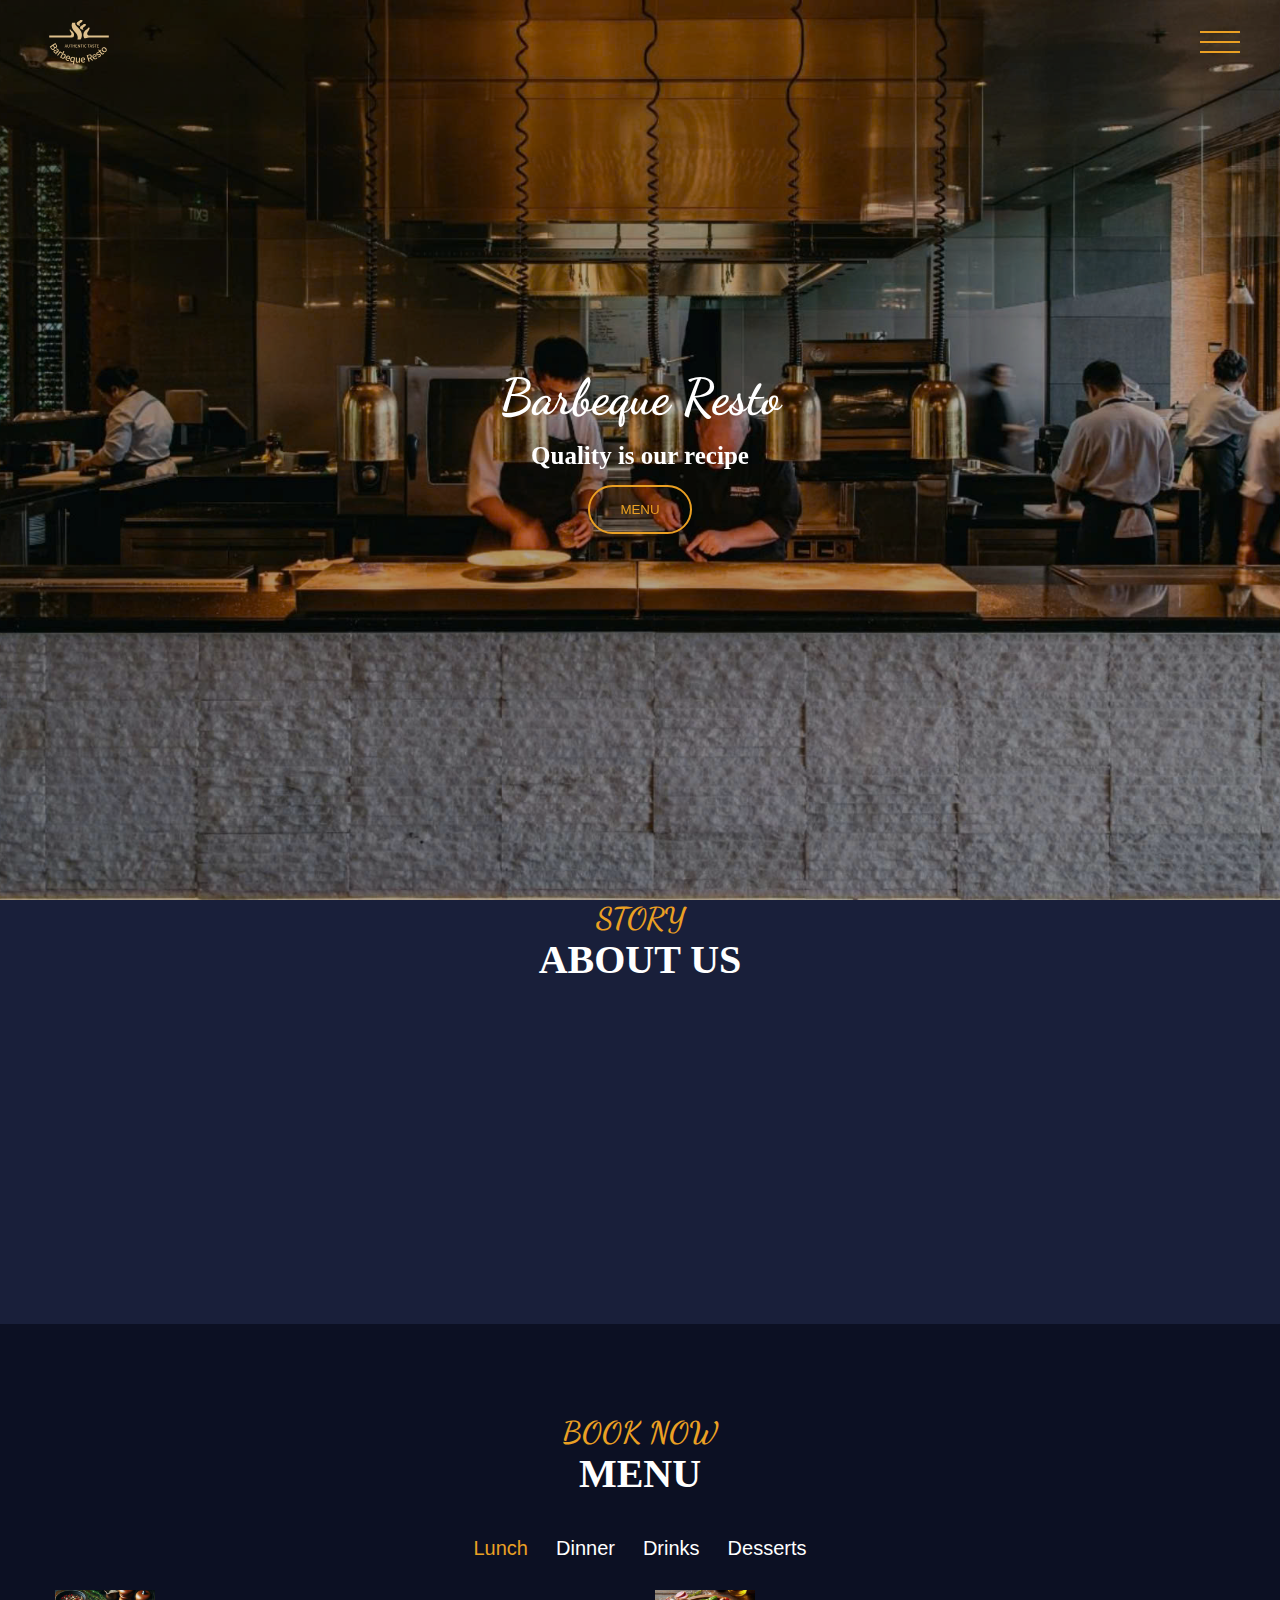
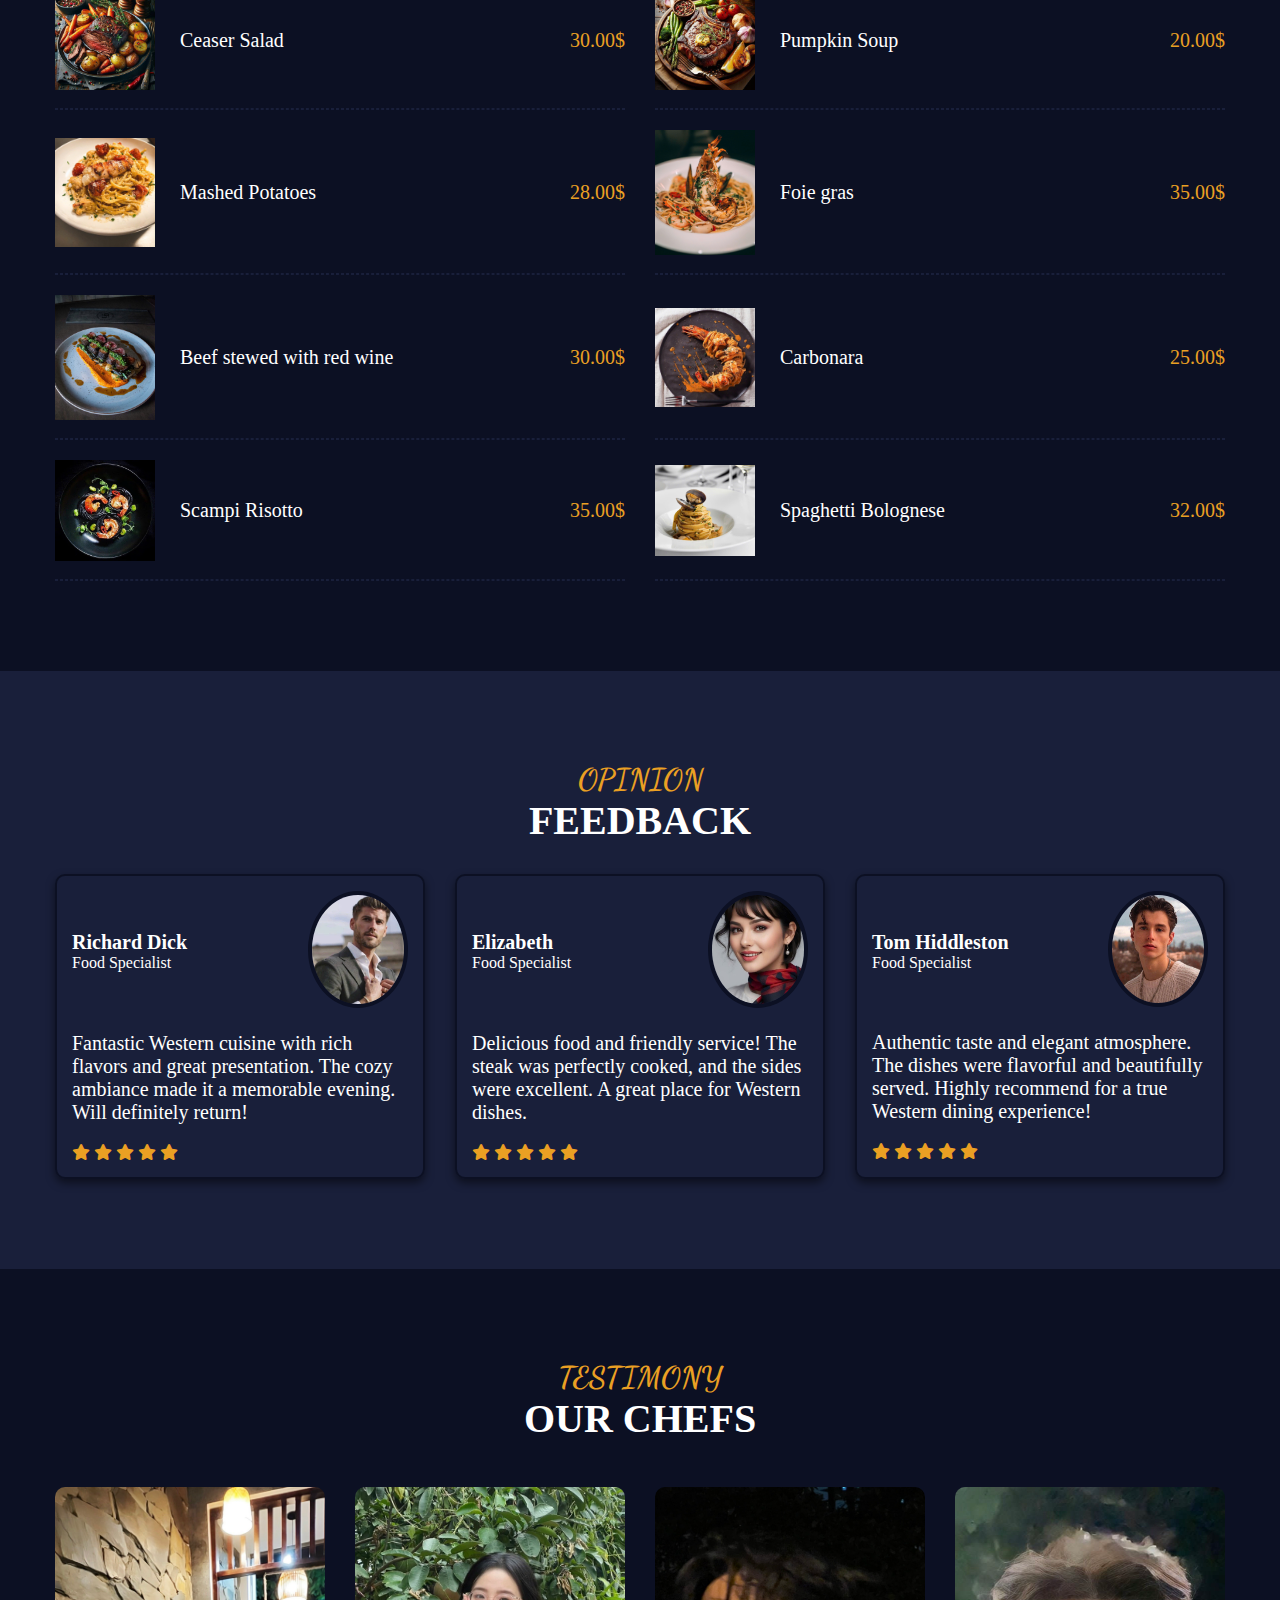
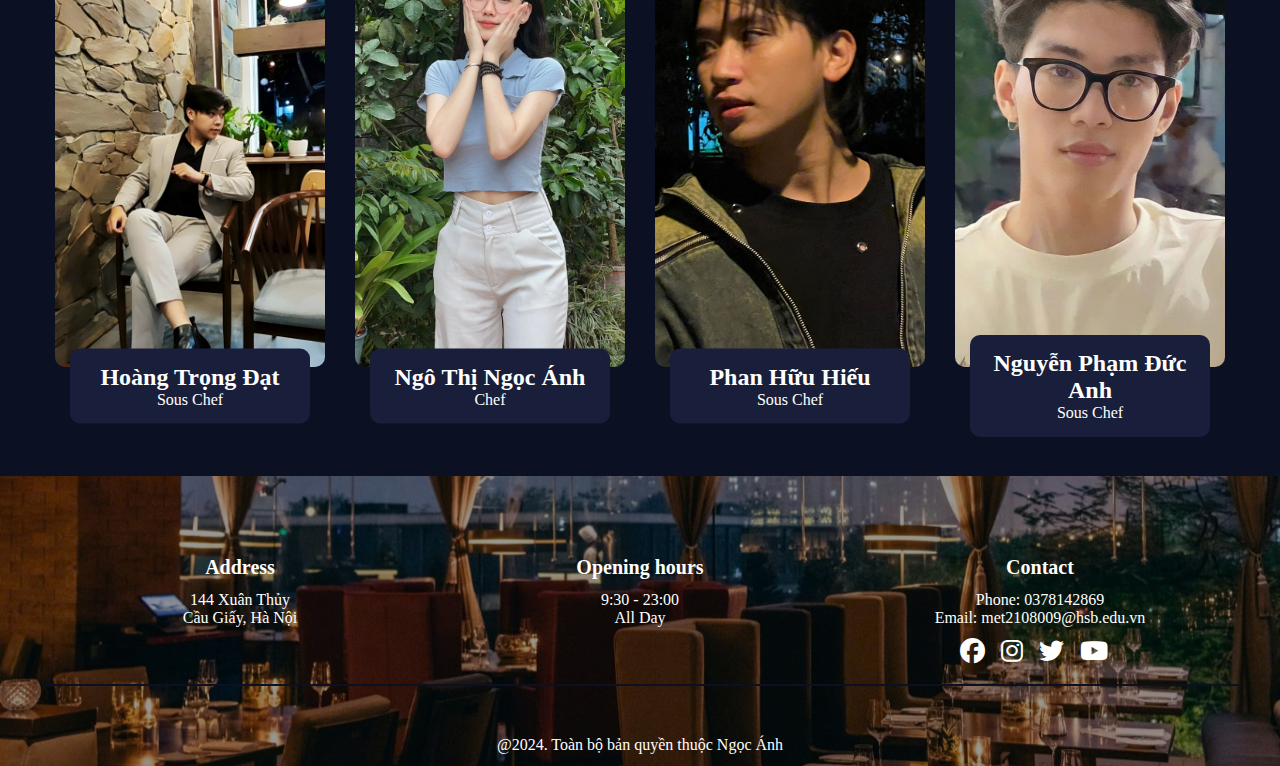
==== index.html @ 50330eaa "final" ====
<!DOCTYPE html>
<html lang="en">
<head>
    <meta charset="UTF-8">
    <meta http-equiv="X-UA-Compatible" content="IE=edge">
    <meta name="viewport" content="width=device-width, initial-scale=1.0">
    <link rel="stylesheet" href="style.css">
    <link rel="stylesheet" href="res.css">
    <link href="https://unpkg.com/aos@2.3.1/dist/aos.css" rel="stylesheet">
    <link rel="stylesheet" href="fontawesome-free-6.6.0-web/css/all.min.css">
    <title>Website-Restaurant</title>
</head>
<body>
    <section class="top">
        <div class="container">
            <div class="row justify-content">
                <div class="logo"><img src="images/logo1.svg" alt=""></div>
                <div class="menu-bar">
                    <span></span>
                </div>
                <div class="menu-items">
                    <ul>
                        <li class="menu-item"><a href="">Home</a></li>
                        <li class="menu-item"><a href="">About us</a></li>
                        <li class="menu-item"><a href="">Menu</a></li>
                        <li class="menu-item"><a href="">Feedback</a></li>
                        <li class="menu-item"><a href="">Workforce</a></li>
                        <li class="menu-item"><a href="">Contact</a></li>
                    </ul>
                </div>
            </div>
        </div>
    </section>
    <section class="big-image">
        <div class="big-image-content" data-aos="fade-up" data-aos-duration="1500" >
            <h2>Barbeque Resto</h2>
            <p>Quality is our recipe</p>
            <button class="big-image-content-btn btn">MENU</button>
        </div>
    </section>
    <section class="about .section-pading">
        <div class="container">
            <div class="row">
                <div class="section-title" >
                    <h2 data-title="Story">About us</h2>
                </div>
            </div>
            <div class="row">
                    <div class="about-item" data-aos="fade-up-right" data-aos-duration="1500">
                        <h2>Welcome to Barbeque Resto</h2>
                        <p>At Barbeque Resto, we believe that every meal should be an experience. Inspired by the rich culinary traditions of the West, our journey began with a passion for bringing authentic flavors to life. From the bustling streets of Paris to the charming cafes of Rome, our chefs have traveled far and wide to capture the essence of Western cuisine. Each dish we create tells a story—a story of tradition, innovation, and the love of good food shared among friends and family.</p>
                        <button class="btn">
                            VIEW MENU
                        </button>
                    </div>
                    <div class="about-item" data-aos="fade-up-left" data-aos-duration="1500">
                        <div class="about-item-img">
                            <span>10+ years experience</span>
                            <img src="images/about.jpg" alt="">
                        </div>
                    </div>
            </div>
        </div>
    </section>
    <section class="menu section-pading">
        <div class="container">
            <div class="row">
                <div class="section-title">
                    <h2 data-title="Book now">Menu</h2>
                </div>
            </div>
            <div class="row">
                <div class="menu-title">
                    <button class="menu-button active" data-title="#trua">Lunch</button>
                    <button class="menu-button" data-title="#chieu">Dinner</button>
                    <button class="menu-button" data-title="#do-uong">Drinks</button>
                    <button class="menu-button" data-title="#diem-tam">Desserts</button>
                </div>
            </div>
            <div class="row justify-content">
                <div class="menu-item-content active" id="trua">
                    <div class="food-items">
                        <div class="food-item">
                            <img src="images/menu1.jpg" alt="">
                            <p>Ceaser Salad</p>
    
                        </div>
                        <div class="food-price">
                            <p>30.00$</p>
                        </div>
                    </div>
                    <div class="food-items">
                        <div class="food-item">
                            <img src="images/menu2.jpg" alt="">
                            <p>Pumpkin Soup</p>
    
                        </div>
                        <div class="food-price">
                            <p>20.00$</p>
                        </div>
                    </div>
                    <div class="food-items">
                        <div class="food-item">
                            <img src="images/menu3.jpg" alt="">
                            <p>Mashed Potatoes</p>
    
                        </div>
                        <div class="food-price">
                            <p>28.00$</p>
                        </div>
                    </div>
                    <div class="food-items">
                        <div class="food-item">
                            <img src="images/menu4.jpg" alt="">
                            <p>Foie gras</p>
    
                        </div>
                        <div class="food-price">
                            <p>35.00$</p>
                        </div>
                    </div>
                    <div class="food-items">
                        <div class="food-item">
                            <img src="images/menu5.jpg" alt="">
                            <p>Beef stewed with red wine</p>
    
                        </div>
                        <div class="food-price">
                            <p>30.00$</p>
                        </div>
                    </div>
                    <div class="food-items">
                        <div class="food-item">
                            <img src="images/menu6.jpg" alt="">
                            <p>Carbonara</p>
    
                        </div>
                        <div class="food-price">
                            <p>25.00$</p>
                        </div>
                    </div>
                    <div class="food-items">
                        <div class="food-item">
                            <img src="images/menu7.jpg" alt="">
                            <p>Scampi Risotto</p>
    
                        </div>
                        <div class="food-price">
                            <p>35.00$</p>
                        </div>
                    </div>
                    <div class="food-items">
                        <div class="food-item">
                            <img src="images/menu8.jpg" alt="">
                            <p>Spaghetti Bolognese</p>
    
                        </div>
                        <div class="food-price">
                            <p>32.00$</p>
                        </div>
                    </div>
                </div>
                <div class="menu-item-content" id ="chieu">
                    <div class="food-items">
                        <div class="food-item">
                            <img src="images/m1.jpg" alt="">
                            <p>Greak salad</p>
    
                        </div>
                        <div class="food-price">
                            <p>30.00$</p>
                        </div>
                    </div>
                    <div class="food-items">
                        <div class="food-item">
                            <img src="images/m2.jpg" alt="">
                            <p>Cheese soup</p>
    
                        </div>
                        <div class="food-price">
                            <p>20.00$</p>
                        </div>
                    </div>
                    <div class="food-items">
                        <div class="food-item">
                            <img src="images/m3.jpg" alt="">
                            <p>Chicken Caesar</p>
    
                        </div>
                        <div class="food-price">
                            <p>28.00$</p>
                        </div>
                    </div>
                    <div class="food-items">
                        <div class="food-item">
                            <img src="images/m4.jpg" alt="">
                            <p>Mediterranean salad with salmon</p>
    
                        </div>
                        <div class="food-price">
                            <p>35.00$</p>
                        </div>
                    </div>
                    <div class="food-items">
                        <div class="food-item">
                            <img src="images/m5.jpg" alt="">
                            <p>Beef stewed with red wine</p>
    
                        </div>
                        <div class="food-price">
                            <p>30.00$</p>
                        </div>
                    </div>
                    <div class="food-items">
                        <div class="food-item">
                            <img src="images/m6.jpg" alt="">
                            <p>Carbonara Soup</p>
    
                        </div>
                        <div class="food-price">
                            <p>25.00$</p>
                        </div>
                    </div>
                    <div class="food-items">
                        <div class="food-item">
                            <img src="images/m7.jpg" alt="">
                            <p>Scampi Risotto</p>
    
                        </div>
                        <div class="food-price">
                            <p>35.00$</p>
                        </div>
                    </div>
                    <div class="food-items">
                        <div class="food-item">
                            <img src="images/m8.jpg" alt="">
                            <p>Spaghetti Bolognese</p>
    
                        </div>
                        <div class="food-price">
                            <p>32.00$</p>
                        </div>
                    </div>
                </div>
                <div class="menu-item-content" id="do-uong">
                     <div class="food-items">
                    <div class="food-item">
                        <img src="images/n1.jpg" alt="">
                        <p>Jasmine Tea</p>

                    </div>
                    <div class="food-price">
                        <p>15.00$</p>
                    </div>
                </div>
                <div class="food-items">
                    <div class="food-item">
                        <img src="images/n2.jpg" alt="">
                        <p>Lotus Tea</p>

                    </div>
                    <div class="food-price">
                        <p>15.00$</p>
                    </div>
                </div>
                <div class="food-items">
                    <div class="food-item">
                        <img src="images/n3.jpg" alt="">
                        <p>Ginger Tea</p>

                    </div>
                    <div class="food-price">
                        <p>15.00$</p>
                    </div>
                </div>
                <div class="food-items">
                    <div class="food-item">
                        <img src="images/n4.jpg" alt="">
                        <p>Gold Tea</p>

                    </div>
                    <div class="food-price">
                        <p>15.00$</p>
                    </div>
                </div>
                <div class="food-items">
                    <div class="food-item">
                        <img src="images/n5.jpg" alt="">
                        <p>Apple tea</p>

                    </div>
                    <div class="food-price">
                        <p>15.00$</p>
                    </div>
                </div>
                <div class="food-items">
                    <div class="food-item">
                        <img src="images/n6.jpg" alt="">
                        <p>Wisky</p>

                    </div>
                    <div class="food-price">
                        <p>55.00$</p>
                    </div>
                </div>
                <div class="food-items">
                    <div class="food-item">
                        <img src="images/n7.jpg" alt="">
                        <p>Vermouth</p>

                    </div>
                    <div class="food-price">
                        <p>60.00$</p>
                    </div>
                </div>
                <div class="food-items">
                    <div class="food-item">
                        <img src="images/n8.jpg" alt="">
                        <p>Calvados</p>

                    </div>
                    <div class="food-price">
                        <p>72.00$</p>
                    </div>
                </div>
                </div>
                <div class="menu-item-content" id="diem-tam">
                    <div class="food-items">
                        <div class="food-item">
                            <img src="images/u1.jpg" alt="">
                            <p>Apple Pie</p>
    
                        </div>
                        <div class="food-price">
                            <p>20.00$</p>
                        </div>
                    </div>
                    <div class="food-items">
                        <div class="food-item">
                            <img src="images/u2.jpg" alt="">
                            <p>Cannoli</p>
    
                        </div>
                        <div class="food-price">
                            <p>22.00$</p>
                        </div>
                    </div>
                    <div class="food-items">
                        <div class="food-item">
                            <img src="images/u3.jpg" alt="">
                            <p>Chocolate Caramel</p>
    
                        </div>
                        <div class="food-price">
                            <p>28.00$</p>
                        </div>
                    </div>
                    <div class="food-items">
                        <div class="food-item">
                            <img src="images/u4.jpg" alt="">
                            <p>Nuteela</p>
    
                        </div>
                        <div class="food-price">
                            <p>21.00$</p>
                        </div>
                    </div>
                    <div class="food-items">
                        <div class="food-item">
                            <img src="images/u5.jpg" alt="">
                            <p>Coconut Cake</p>
    
                        </div>
                        <div class="food-price">
                            <p>12.00$</p>
                        </div>
                    </div>
                    <div class="food-items">
                        <div class="food-item">
                            <img src="images/u6.jpg" alt="">
                            <p>French Pries</p>
    
                        </div>
                        <div class="food-price">
                            <p>15.00$</p>
                        </div>
                    </div>
                    <div class="food-items">
                        <div class="food-item">
                            <img src="images/u7.jpg" alt="">
                            <p>Scampi Risotto</p>
    
                        </div>
                        <div class="food-price">
                            <p>15.00$</p>
                        </div>
                    </div>
                    <div class="food-items">
                        <div class="food-item">
                            <img src="images/u8.jpg" alt="">
                            <p>Red Velver</p>
    
                        </div>
                        <div class="food-price">
                            <p>32.00$</p>
                        </div>
                    </div>
                </div>
            </div>
        </div>
    </section>
    <section class="phan-hoi section-pading">
        <div class="container">
            <div class="row">
                <div class="section-title">
                    <h2 data-title="Opinion">Feedback</h2>
                </div>
            </div>
            <div class="row">
                <div class="phan-hoi-items">
                    <div class="phan-hoi-item">
                        <div class="phan-hoi-item-content">
                            <div class="phan-hoi-item-img-content-text">
                                <h2>Richard Dick</h2>
                                <span>Food Specialist</span>
                            </div>
                            <div class="phan-hoi-item-img-content-img">
                                <img src="images/h1.jpg" alt="">
                            </div>
                        </div>
                        <p>Fantastic Western cuisine with rich flavors and great presentation. The cozy ambiance made it a memorable evening. Will definitely return!</p>
                        <div class="phan-hoi-item-star">
                            <i class="fa-solid fa-star"></i>
                            <i class="fa-solid fa-star"></i>
                            <i class="fa-solid fa-star"></i>
                            <i class="fa-solid fa-star"></i>
                            <i class="fa-solid fa-star"></i>
                        </div>
                    </div>
                    <div class="phan-hoi-item">
                        <div class="phan-hoi-item-content">
                            <div class="phan-hoi-item-img-content-text">
                                <h2>Elizabeth</h2>
                                <span>Food Specialist</span>
                            </div>
                            <div class="phan-hoi-item-img-content-img">
                                <img src="images/h2.jpg" alt="">
                            </div>
                        </div>
                        <p>Delicious food and friendly service! The steak was perfectly cooked, and the sides were excellent. A great place for Western dishes.</p>
                        <div class="phan-hoi-item-star">
                            <i class="fa-solid fa-star"></i>
                            <i class="fa-solid fa-star"></i>
                            <i class="fa-solid fa-star"></i>
                            <i class="fa-solid fa-star"></i>
                            <i class="fa-solid fa-star"></i>
                        </div>
                    </div>
                    <div class="phan-hoi-item">
                        <div class="phan-hoi-item-content">
                            <div class="phan-hoi-item-img-content-text">
                                <h2>Tom Hiddleston</h2>
                                <span>Food Specialist</span>
                            </div>
                            <div class="phan-hoi-item-img-content-img">
                                <img src="images/h3.jpg" alt="">
                            </div>
                        </div>
                        <p>Authentic taste and elegant atmosphere. The dishes were flavorful and beautifully served. Highly recommend for a true Western dining experience!</p>
                        <div class="phan-hoi-item-star">
                            <i class="fa-solid fa-star"></i>
                            <i class="fa-solid fa-star"></i>
                            <i class="fa-solid fa-star"></i>
                            <i class="fa-solid fa-star"></i>
                            <i class="fa-solid fa-star"></i>
                        </div>
                    </div>
                </div>
            </div>
        </div>
    </section>
    <section class="team section-pading">
        <div class="container">
            <div class="row">
                <div class="section-title">
                    <h2 data-title="Testimony">Our chefs</h2>
                </div>
            </div>
            <div class="row">
                <div class="team-items">
                    <img src="images/member4.jpg" alt="">
                    <div class="team-items-text">
                        <h2>Hoàng Trọng Đạt</h2>
                        <span> Sous Chef</span>
                    </div>
                </div>
                <div class="team-items">
                    <img src="images/member1.jpg" alt="">
                    <div class="team-items-text">
                        <h2>Ngô Thị Ngọc Ánh</h2>
                        <span>Chef</span>
                    </div>
                </div>
                <div class="team-items">
                    <img src="images/member2.jpg" alt="">
                    <div class="team-items-text">
                        <h2>Phan Hữu Hiếu</h2>
                        <span> Sous Chef</span>
                    </div>
                </div>
                <div class="team-items">
                    <img src="images/member3.jpg" alt="">
                    <div class="team-items-text">
                        <h2>Nguyễn Phạm Đức Anh</h2>
                        <span>Sous Chef</span>
                    </div>
                </div>
            </div>
        </div>
    </section>
    <section class="footer">
        <div class="footer-bg">

        </div>
        <div class="container">
            <div class="row justify-content">
                <div class="footer-item">
                    <h2>Address</h2>
                    <p>144 Xuân Thủy <br>Cầu Giấy, Hà Nội </p>
                </div>
                <div class="footer-item">
                    <h2>Opening hours</h2>
                    <p>9:30 - 23:00 <br>All Day </p>
                </div>
                <div class="footer-item">
                    <h2>Contact</h2>
                    <p>Phone: 0378142869 <br>Email: met2108009@hsb.edu.vn </p>
                    <div class="footer-social">
                        <i class="fa-brands fa-facebook"></i>
                        <i class="fa-brands fa-instagram"></i>
                        <i class="fa-brands fa-twitter"></i>
                        <i class="fa-brands fa-youtube"></i>
                    </div>
                </div>
            </div>
            
        </div>
        <div class="container">
            <div class="footer-copyright">
                @2024. Toàn bộ bản quyền thuộc Ngọc Ánh
            </div>
        </div>
    </section>
    <script src="script.js"></script>
    <script src="https://unpkg.com/aos@2.3.1/dist/aos.js"></script>
    <script>
        AOS.init();
    </script>    
    </body>
</html>
---- style.css ----
@import url('https://fonts.googleapis.com/css2?family=Roboto:wght@300;400&display=swap');
@import url('https://fonts.googleapis.com/css2?family=Dancing+Script:wght@400..700&display=swap');
:root {
    --main-color: #191F3A;
    --sub-color: #EAA023;
    --text-color: #ffffff;
    --bg--color: #0C1023;

}
*{
    margin: 0;
    padding: 0;
    outline: none;
    box-sizing: border-box;
}
.btn {
    background-color: transparent;
    padding: 15px 30px;
    border: 2px solid var(--sub-color);
    border-radius: 50px;
    color: var(--sub-color);
    cursor: pointer;
    transition: all 0.3s ease ;

}
.btn:hover{
    background-color: #ffffff;
}
ul {
    list-style: none;
}
a {
    text-decoration: none;
}
.section-pading {
    padding: 90px 0;
}
.justify-content{
    justify-content: space-between;
}
.container {
    margin: auto;
    max-width: 1200px;
}
.row{
    display: flex;
    flex-wrap: wrap;
}
.top {
    background-color: transparent ;
    position: fixed ;
    width: 100vw;
    z-index: 99;
    
}
.top::before {
    content: "";
    display: block;
    position: absolute;
    width: 100%;
    height: 100%;
    background-color: var(--main-color);
    z-index: -1;
    transform: translateY(-100%);
    transition: all 0.3s ease ;
}
.top.active::before {
    transform: translateY(0);
     
}
.top .logo img{
    width: 80px;
}
.top .menu-bar {
    display: flex;
    justify-content: center;
    align-items: center;
    cursor: pointer;
    transition: all 0.3s ease;
}
.top .menu-bar.active{
    position: fixed;
    top: 30px;
    right: 0;
    transform: translateX(-200px);
    z-index: 1 ;

}
.top .menu-bar span{
    display: block;
    height: 2px;
    width: 40px;
    background-color: var(--sub-color) ;
    position: relative;
}
.top .menu-bar.active span{
    background-color: transparent;
}
.top .menu-bar.active span::before{
    transform: rotate(-135deg);
}
.top .menu-bar.active span::after{
    transform: rotate(135deg);
}
.top .menu-bar span::before{
    height: 100%;
    width: 100%;
    content: "";
    display: block;
    position: absolute;
    transform: translateY(-10px);
    background-color: var(--sub-color) ;
    transition: all 0.3s ease;
}
.top .menu-bar span::after{
    height: 100%;
    width: 100%;
    content: "";
    display: block;
    position: absolute;
    transform: translateY(10px);
    background-color: var(--sub-color) ;
    transition: all 0.3s ease;
}
.menu-items{
    position: fixed;
    width: 250px;
    height: 100vh;
    background-color: var(--main-color);
    right: 0;
    top: 0;
    padding: 100px 50px;
    transform: translateX(100%);
    transition: all 0.3s ease;
}
.menu-items.active {
    transform: translateX(0);
}
.menu-items a{
    color: var(--text-color) ;
    line-height: 40px;
    font-size: 25px;
    font-family: "Roboto", sans-serif;

}
/* big image */
.big-image{
    display: flex;
    justify-content: center;
    align-items: center;
    width: 100vw;
    height: 100vh;
    position: relative;
    overflow: hidden;
}
.big-image::before{
    content: "";
    display: block;
    position: absolute;
    width: 100%;
    height: 100%;
    background-image: url("images/bg.jpg");
    background-position: center;
    background-repeat: no-repeat;
    background-attachment: fixed;
    background-size: cover;
    z-index: -2;
    animation: Inout 5s infinite;
}
@keyframes Inout{
    0%,100%{
        transform: scale(1);
    }
    50%{
        transform: scale(1.1) ;
    }

}
.big-image::after{
    content: "";
    display: block;
    position: absolute;
    width: 100%;
    height: 100%;
    background-color: black;
    opacity: 0.3;
    z-index: -2;
}
.big-image .big-image-content {
    text-align: center;
    max-width: 500px;
}
.big-image .big-image-content h2{
    font-size: 50px;
    color: var(--text-color);
    font-family: "Dancing Script";
}
.big-image .big-image-content p{
    font-size: 25px;
    color: var(--text-color);
    font-weight: bold;
    margin: 15px 0;
}
/* about */
.about {
    background-color: var(--main-color);
}
.section-title{
    width: 100%;
    text-align: center;
    margin-bottom: 30px;
}
.section-title h2{
    font-size: 40px;
    color: var(--text-color);
    text-transform: uppercase;
}
.section-title h2::before {
    content: attr(data-title);
    display: block;
    color: var(--sub-color);
    font-size: 30px;
    font-family: "Dancing Script";
}
.about .about-item h2 {
    color: var(--text-color);
    font-size: 35px;
}
.about .about-item p {
    font-size: 18px;
    margin: 15px 0 30px;
    color: var(--text-color);
}
.about .about-item img{
    width: 100%;
    border-radius: 10px ;
}
.about-item {
    width: calc(100%/2);
    padding: 15px;
}
.about-item-img{
    position: relative;
}
.about-item-img span {
    position: absolute;
    top: 50%;
    left: 50%;
    color: var(--main-color);
    font-family: "Dancing Script";
    font-weight: 900;
    font-size: 30px;
    transform: translate(-50%,-50%);
}
.about-item-img::before {
    content: "";
    display: block;
    width: 100px;
    height: 100px;
    border: 3px solid var(--sub-color);
    position: absolute;
    top: calc(50% - 50px);
    left: calc(50% - 50px) ;
    /*top: 50%;
    left: 50%;
    transform: translate(-50%,-50%); */
    animation: xoayVong 5s infinite;

}
@keyframes xoayVong {
    0%{transform: rotate(0deg);}
    100%{transform: rotate(360deg);}
}
/*menu */
.menu {
    background-color: var(--bg--color);
}
.menu-title {
    width: 100%;
    text-align: center;
}
.menu-title .menu-button{
    background-color: transparent;
    margin: 10px 12px;
    border: none;
    font-size: 20px;
    color: var(--text-color);
    cursor: pointer;

}
.menu-title .menu-button.active {
    color: var(--sub-color);
}
.menu-title .menu-button:hover {
    color: var(--sub-color);
}
.food-items {
    width: 50%;
    display: flex;
    justify-content: space-between;
    align-items: center ;
    padding: 20px 15px;
    position: relative;
}
.food-items::before {
    content: "";
    display: block;
    position: absolute;
    left: 15px;
    right: 15px ;
    bottom: 0 ;
    border: 1px dashed var(--main-color);
    
}
.food-items:hover .food-item p {
    color: var(--sub-color);

}
.food-items:hover .food-price p {
    color: var(--text-color);
}
.food-item {
    display: flex;
    align-items: center;

}
.food-item img {
    width: 100px;
    margin-right: 25px ;

}
.food-item p {
    color: var(--text-color);
    transition: all 0.3s ease-in;
    font-size: 20px;
}
.food-price p {
    color: var(--sub-color);
    transition: all 0.3s ease-in;
    font-size: 20px;
}
.menu-item-content {
    display: none;

}
.menu-item-content.active {
    display: flex;
    flex-wrap: wrap;

}
/* Phan hoi */
.phan-hoi {
    background-color: var(--main-color);
}
.phan-hoi-items {
    display: flex;
    flex-wrap: wrap ;
    justify-content: space-between;

    
}
.phan-hoi-item {
    width: calc(100% / 3 - 30px);
    margin:0 15px ;
    border: 2px solid var(--bg--color);
    padding: 15px;
    border-radius: 10px;
    box-shadow: 0 4px 8px rgba(0, 0, 0, 0.5);
}
.phan-hoi-item:hover img {
    border-color: var(--sub-color) ;

}
.phan-hoi-item span {
    color: var(--text-color);
}
.phan-hoi-item h2 {
    font-size: 20px;
    color: var(--text-color);
    
}
.phan-hoi-item p {
    color: var(--text-color);
    font-size: 20px;
    margin: 20px 0;

}
.phan-hoi-item img {
    width:100px;
    border-radius:  50%;
    border: 4px solid var(--bg--color);
    transition: all 0.5s ease;
}
.phan-hoi-item-content {
    display: flex;
    justify-content: space-between;
    align-items: center;
}
.phan-hoi-item-star i {
    color: var(--sub-color);
}

/* Team */
.team {
    background-color: var(--bg--color);
}
.team-items {
    padding: 15px;
    width: calc(100%/4);
    position: relative;

}
.team-items img {
    width: 100%;
    border-radius: 10px;
    transition: all 0.5s ease;
}
.team-items:hover .team-items-text {
    background-color: var(--sub-color);
    transform: translateY(-50px);

}
.team-items:hover img {
    transform: skewX(2deg);
}
.team-items-text {
    position: absolute;
    padding: 15px 0 ;
    right: 30px;
    left: 30px;
    bottom: 0;
    background-color: var(--main-color);
    text-align: center;
    border-radius: 10px;
    transform: translateY(50%);
    transition: all 0.5s ease;
}
.team-items-text h2 {
    color: var(--text-color);
}
.team-items-text span {
    color: var(--text-color);
}
/* Footer */
.footer {
    padding-top: 80px ;
    position: relative;
} 
.footer-bg {
    position: absolute;
    width: 100%;
    height: 100%;
    top: 0;
    background-position: center;
    background-repeat: no-repeat;
    background-size: cover;
    background-image: url("images/footer.jpg");
    z-index: -2;
}
.footer::before {
    position: absolute;
    content: "";
    width: 100%;
    height: 100%;
    background-color: black;
    top: 0;
    opacity: 0.4;
    z-index: -1;
}
.footer-item {
    text-align: center;
    width: calc(100%/3);
}
.footer-item i {
    color: #ffffff;
    font-size: 25px;
    margin-right: 12px;
    cursor: pointer;
    transition: var(--sub-color);
}
.footer-item i:hover {
    color: var(--sub-color);
}
.footer h2 {
    color: var(--text-color);
    font-size: 20px;
    
}
.footer p {
    color: var(--text-color);
    margin: 12px 0 ;
}
.footer-copyright {
    text-align: center;
    padding: 50px 0 12px;
    color: #ffff;
    margin-top: 20px; 
    border-top: 2px solid var(--bg--color);
}
---- res.css ----
@media (max-width: 768px){
    .top {
        padding: 12px;

    }
    .about-item {
        width: 100%;
    }
    .food-items {
        width: 100%;
    }
    .phan-hoi-item {
        width: 100%;
        margin-bottom: 20px;
    }
    .team-items {
        width: 100%;
        margin-bottom: 40px;
    }

}
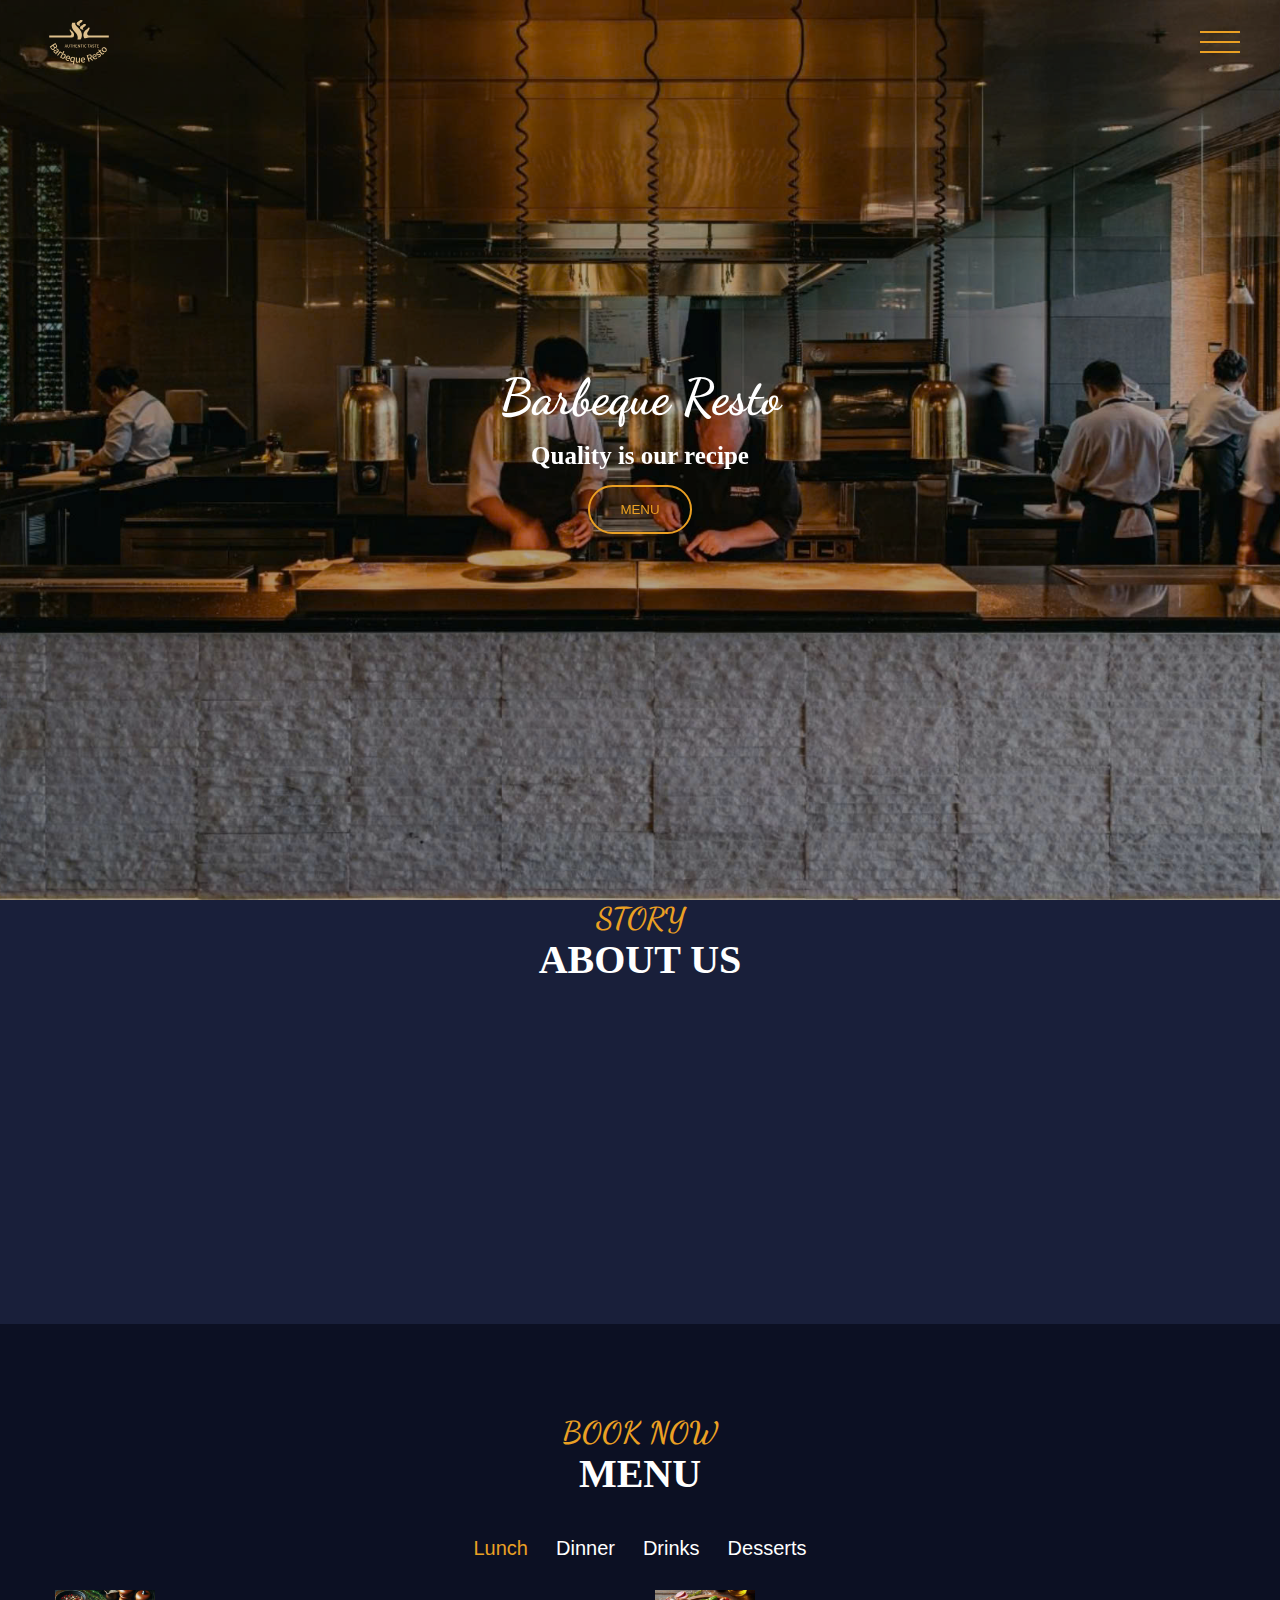
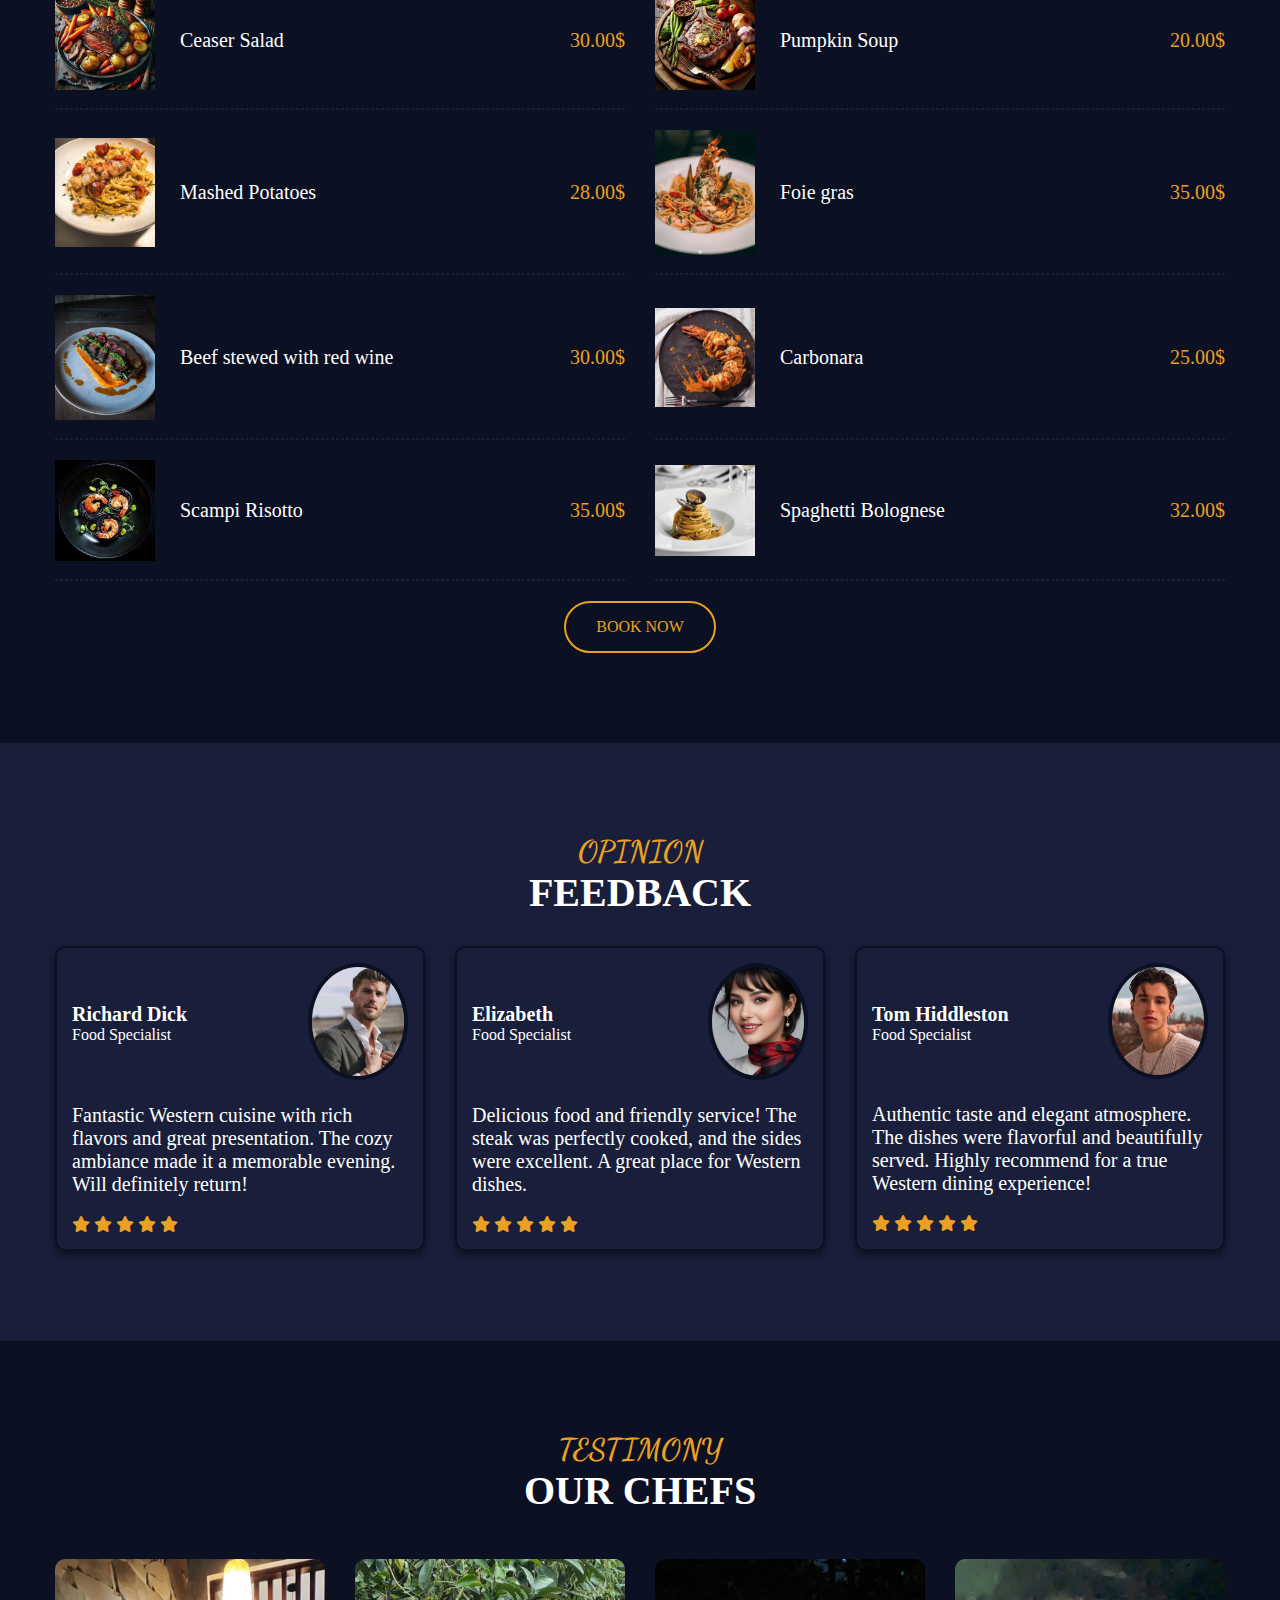
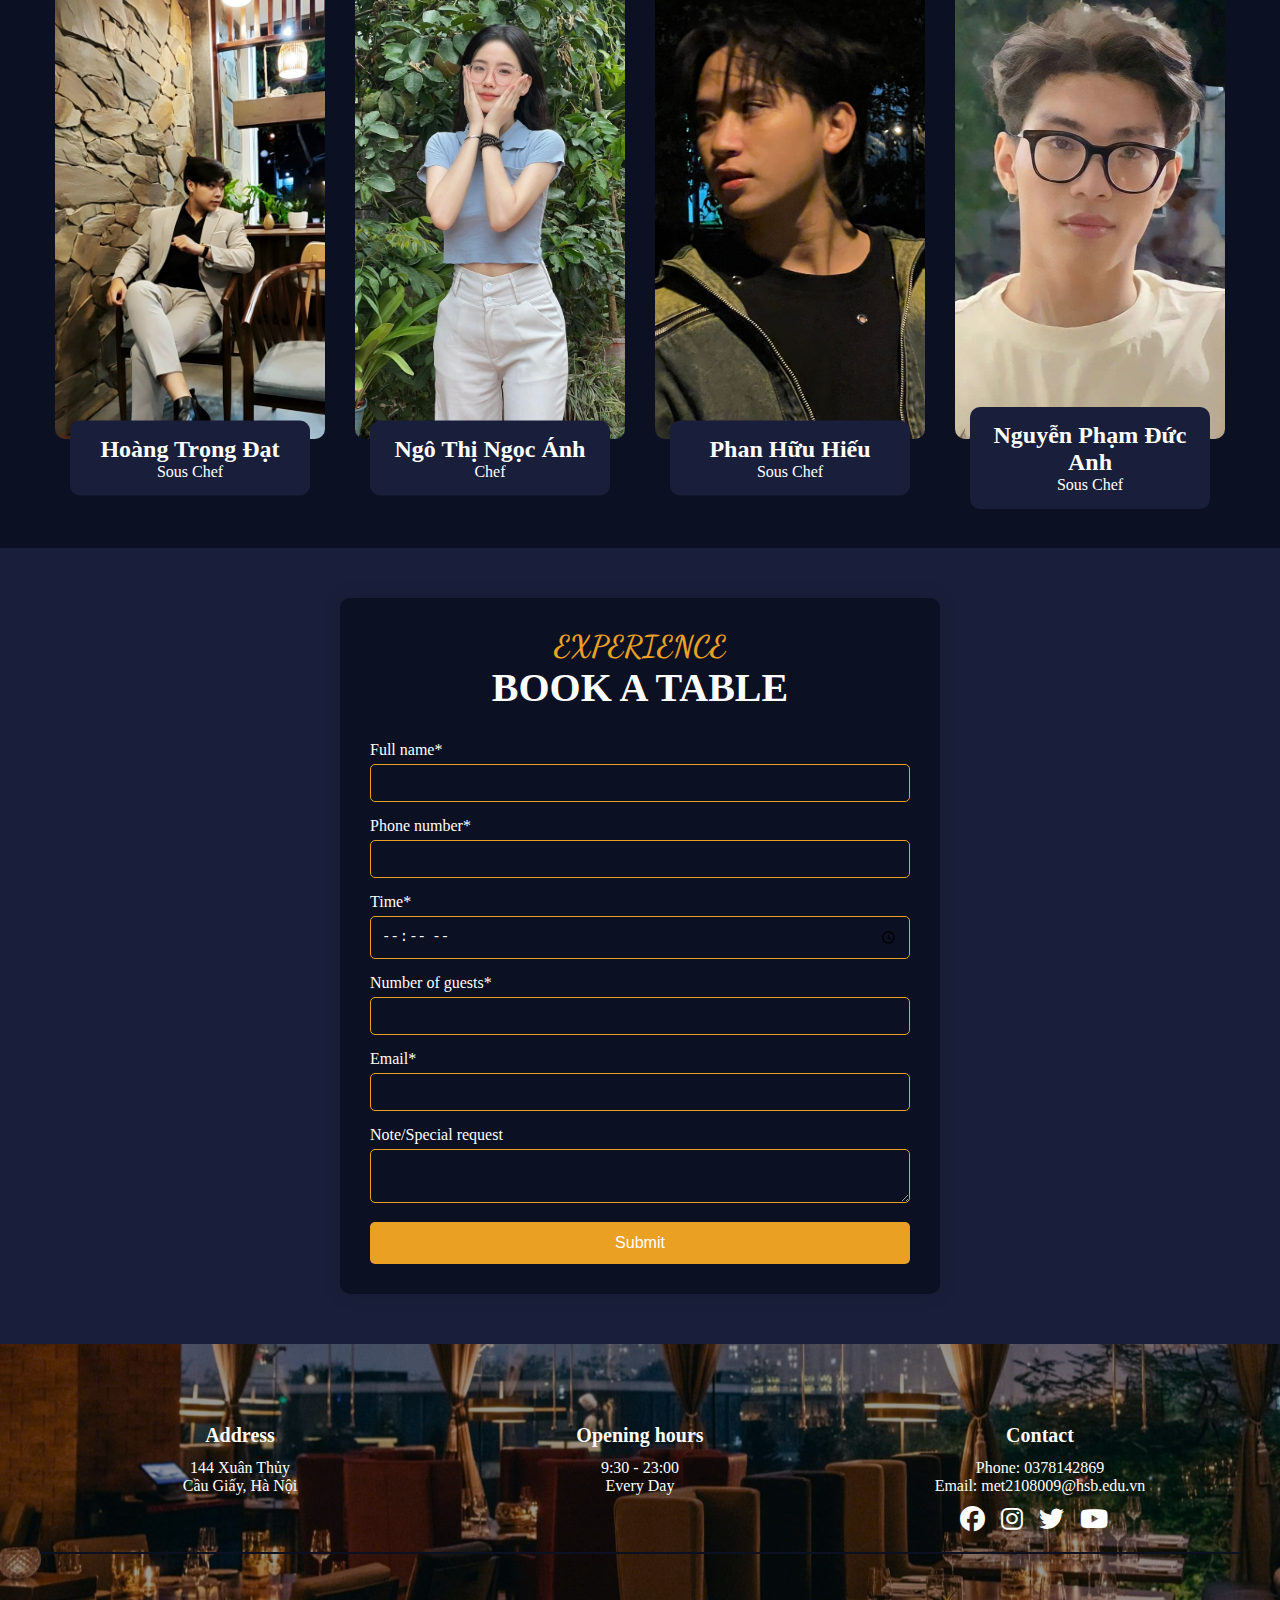
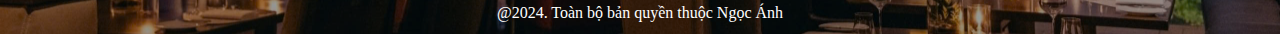
==== commit 60485977: "final" ====
--- a/index.html
+++ b/index.html
@@ -20,22 +20,24 @@
                 </div>
                 <div class="menu-items">
                     <ul>
-                        <li class="menu-item"><a href="">Home</a></li>
-                        <li class="menu-item"><a href="">About us</a></li>
-                        <li class="menu-item"><a href="">Menu</a></li>
-                        <li class="menu-item"><a href="">Feedback</a></li>
-                        <li class="menu-item"><a href="">Workforce</a></li>
-                        <li class="menu-item"><a href="">Contact</a></li>
+                        <li class="menu-item"><a href="#home">Home</a></li>
+                        <li class="menu-item"><a href="about.html">About us</a></li>
+                        <li class="menu-item"><a href="#menu">Menu</a></li>
+                        <li class="menu-item"><a href="#feedback">Feedback</a></li>
+                        <li class="menu-item"><a href="#workforce">Workforce</a></li>
+                        <li class="menu-item"><a href="book.html">Book</a></li>
                     </ul>
                 </div>
             </div>
         </div>
     </section>
-    <section class="big-image">
+    <section id="home" class="big-image">
         <div class="big-image-content" data-aos="fade-up" data-aos-duration="1500" >
             <h2>Barbeque Resto</h2>
             <p>Quality is our recipe</p>
-            <button class="big-image-content-btn btn">MENU</button>
+            <a href="#menu">
+                <button class="big-image-content-btn btn">MENU</button>
+            </a>
         </div>
     </section>
     <section class="about .section-pading">
@@ -49,9 +51,11 @@
                     <div class="about-item" data-aos="fade-up-right" data-aos-duration="1500">
                         <h2>Welcome to Barbeque Resto</h2>
                         <p>At Barbeque Resto, we believe that every meal should be an experience. Inspired by the rich culinary traditions of the West, our journey began with a passion for bringing authentic flavors to life. From the bustling streets of Paris to the charming cafes of Rome, our chefs have traveled far and wide to capture the essence of Western cuisine. Each dish we create tells a story—a story of tradition, innovation, and the love of good food shared among friends and family.</p>
-                        <button class="btn">
-                            VIEW MENU
-                        </button>
+                        <a href="#menu"> 
+                            <button class="btn">
+                                VIEW MENU
+                            </button>
+                        </a>  
                     </div>
                     <div class="about-item" data-aos="fade-up-left" data-aos-duration="1500">
                         <div class="about-item-img">
@@ -62,7 +66,7 @@
             </div>
         </div>
     </section>
-    <section class="menu section-pading">
+    <section id="menu" class="menu section-pading">
         <div class="container">
             <div class="row">
                 <div class="section-title">
@@ -296,7 +300,7 @@
                 <div class="food-items">
                     <div class="food-item">
                         <img src="images/n6.jpg" alt="">
-                        <p>Wisky</p>
+                        <p>Whiskey</p>
 
                     </div>
                     <div class="food-price">
@@ -408,8 +412,11 @@
                 </div>
             </div>
         </div>
-    </section>
-    <section class="phan-hoi section-pading">
+        <div class="row book-now-container">
+            <a href="#book" class="big-image-content-btn btn">BOOK NOW</a>
+        </div>
+    </section>
+    <section id="feedback" class="phan-hoi section-pading">
         <div class="container">
             <div class="row">
                 <div class="section-title">
@@ -479,7 +486,7 @@
             </div>
         </div>
     </section>
-    <section class="team section-pading">
+    <section id="workforce" class="team section-pading">
         <div class="container">
             <div class="row">
                 <div class="section-title">
@@ -518,6 +525,58 @@
             </div>
         </div>
     </section>
+    <section id="book" class="booking-section">
+        <div class="booking-form-container">
+            <div class="section-title">
+                <h2 data-title="experience">Book a table</h2>
+            </div>
+    
+            <form id="booking-form">
+                <div class="form-group">
+                    <label for="name">Full name*</label>
+                    <input type="text" id="name" name="name">
+                    <small class="error-message" id="name-error"></small>
+                </div>
+                <div class="form-group">
+                    <label for="phone">Phone number*</label>
+                    <input type="tel" id="phone" name="phone" pattern="[0-9]*">
+                    <small class="error-message" id="phone-error"></small>
+                </div>
+                <div class="form-group">
+                    <label for="time">Time*</label>
+                    <input type="time" id="time" name="time">
+                    <small class="error-message" id="time-error"></small>
+                </div>
+                <div class="form-group">
+                    <label for="guests">Number of guests*</label>
+                    <input type="number" id="guests" name="guests" min="1">
+                    <small class="error-message" id="guests-error"></small>
+                </div>
+                <div class="form-group">
+                    <label for="email">Email*</label>
+                    <input type="email" id="email" name="email">
+                    <small class="error-message" id="email-error"></small>
+                </div>
+                <div class="form-group">
+                    <label for="note">Note/Special request</label>
+                    <textarea id="note" name="note"></textarea>
+                    <small class="error-message" id="note-error"></small>
+                </div>
+                <button type="Submit">Submit</button>
+            </form>
+        </div>
+        <div id="popup" class="popup">
+            <div class="popup-content">
+                <span id="closePopupBtn" class="close">&times;</span>
+                <div class="popup-content--div">
+                    <h2>Popup Title</h2>
+                    <p>This is simpe popup example</p>
+                </div>
+  
+            </div>
+        </div>
+    </section>
+    
     <section class="footer">
         <div class="footer-bg">
 
@@ -530,7 +589,7 @@
                 </div>
                 <div class="footer-item">
                     <h2>Opening hours</h2>
-                    <p>9:30 - 23:00 <br>All Day </p>
+                    <p>9:30 - 23:00 <br>Every Day </p>
                 </div>
                 <div class="footer-item">
                     <h2>Contact</h2>
@@ -553,6 +612,7 @@
     </section>
     <script src="script.js"></script>
     <script src="https://unpkg.com/aos@2.3.1/dist/aos.js"></script>
+    <!-- <script src="./events.js"></script> -->
     <script>
         AOS.init();
     </script>    
--- a/style.css
+++ b/style.css
@@ -141,7 +141,11 @@
     line-height: 40px;
     font-size: 25px;
     font-family: "Roboto", sans-serif;
-
+    transition: color 0.3s ease;
+
+}
+.menu-items a:hover {
+    color: var(--sub-color);
 }
 /* big image */
 .big-image{
@@ -348,6 +352,12 @@
     flex-wrap: wrap;
 
 }
+.book-now-container {
+    display: flex;
+    justify-content: center; /* Căn giữa theo chiều ngang */
+    align-items: center; /* Căn giữa theo chiều dọc */
+    margin-top: 20px; /* Khoảng cách phía trên để nút không dính quá sát phần trên */
+}
 /* Phan hoi */
 .phan-hoi {
     background-color: var(--main-color);
@@ -441,6 +451,68 @@
 .team-items-text span {
     color: var(--text-color);
 }
+/* Dat ban ngay */
+.booking-section {
+    background-color: var(--main-color);
+    padding: 50px 0;
+}
+.booking-form-container {
+    max-width: 600px;
+    margin: 0 auto;
+    background-color: var(--bg--color);
+    border-radius: 10px;
+    padding: 30px;
+    box-shadow: 0 0 20px rgba(0, 0, 0, 0.1);
+}
+.booking-form-container h2{
+    text-align: center;
+    color: var(--text-color);
+    margin-bottom: 20px;
+}
+.form-group {
+    margin-bottom: 15px;
+}
+.form-group label {
+    display: block;
+    margin-bottom: 5px;
+    color: var(--text-color);
+    font-size: 16px;
+}
+.form-group input,
+.form-group textarea {
+    width: 100%;
+    padding: 10px;
+    border: 1px solid var(--sub-color);
+    border-radius: 5px;
+    font-size: 14px;
+    background-color: var(--bg--color);
+    color: var(--text-color);
+}
+.form-group input:focus,
+.form-group textarea:focus {
+    border-color: var(--main-color);
+    outline: none;
+}
+button[type="submit"] {
+    width: 100%;
+    padding: 12px;
+    background-color: var(--sub-color);
+    color: #ffffff;
+    border: none;
+    border-radius: 5px;
+    font-size: 16px;
+    cursor: pointer;
+    transition: background-color 0.3s ease;
+}
+button[type="submit"]:hover {
+    background-color: var(--main-color);
+}
+.error-message {
+    color: red; /* Màu đỏ cho lỗi */
+    font-size: 12px; /* Kích thước phông chữ nhỏ */
+    margin-top: 5px; /* Khoảng cách phía trên */
+}
+
 /* Footer */
 .footer {
     padding-top: 80px ;
@@ -497,3 +569,106 @@
     margin-top: 20px; 
     border-top: 2px solid var(--bg--color);
 }
+/* ---about.html */
+.story {
+    background-color: var(--main-color); /* Nền màu chính */
+    padding: 50px 0;
+}
+
+.story-content {
+    color: #ffffff; /* Màu chữ trắng */
+    text-align: center;
+}
+
+.story h2 {
+    font-size: 2.5rem; /* Kích thước chữ tiêu đề lớn hơn */
+    color: var(--sub-color); /* Màu chữ tiêu đề */
+    margin-bottom: 20px;
+}
+
+.story p {
+    font-size: 1.125rem; /* Kích thước chữ nội dung câu chuyện */
+    line-height: 1.6;
+    margin: 0 auto;
+    max-width: 800px;
+}
+.story-image {
+    max-width: 100%; /* Đảm bảo hình ảnh không vượt quá kích thước của container */
+    height: auto; /* Giữ tỷ lệ kích thước hình ảnh */
+    display: block; /* Để căn giữa */
+    margin: 20px auto; /* Tạo khoảng cách phía trên và dưới hình ảnh, căn giữa */
+}
+/* CSS cho thông báo thành công */
+#notification {
+    display: none; /* Ẩn thông báo mặc định */
+    position: fixed;
+    top: 20px;
+    right: 20px;
+    background-color: var(--main-color); 
+    color: #ffffff;
+    padding: 15px;
+    border-radius: 5px;
+    box-shadow: 0 2px 4px rgba(0, 0, 0, 0.2);
+    z-index: 1000;
+    font-family: 'Roboto', sans-serif;
+}
+
+#notification.hidden {
+    display: none; /* Ẩn thông báo khi có lớp hidden */
+}
+
+/* popup */
+
+.popup {
+    display: none;
+    position: fixed;
+    z-index: 1;
+    left: 0;
+    top: 0;
+    width: 100%;
+    height: 100%;
+    background-color: rgba(0, 0, 0, 0.5);
+}
+
+
+
+.popup-content {
+    color: #fff;
+    background-color: #000;
+    margin: 15% auto;
+    padding: 20px;
+    border: 1px solid #EAA023;
+    width: 80%;
+    max-width: 500px;
+    box-shadow: 0 5px 15px rgba(0,0,0,0.3);
+    border-radius: 10px;
+}
+
+.popup-content--div {
+    display: flex;
+    flex-direction: column;
+    justify-content: center;
+    align-items: center;
+    margin-top: 30px;
+    margin-bottom: 10px;
+}
+
+.popup-content--div > * {
+    margin-top: 8px;
+}
+
+.close {
+    color: #aaa;
+    float: right;
+    font-size: 28px;
+    font-weight: bold;
+    cursor: pointer;
+}
+
+.close:hover, 
+.close:focus {
+    color: #000;
+    text-decoration: none;
+    cursor: pointer;;
+}
+
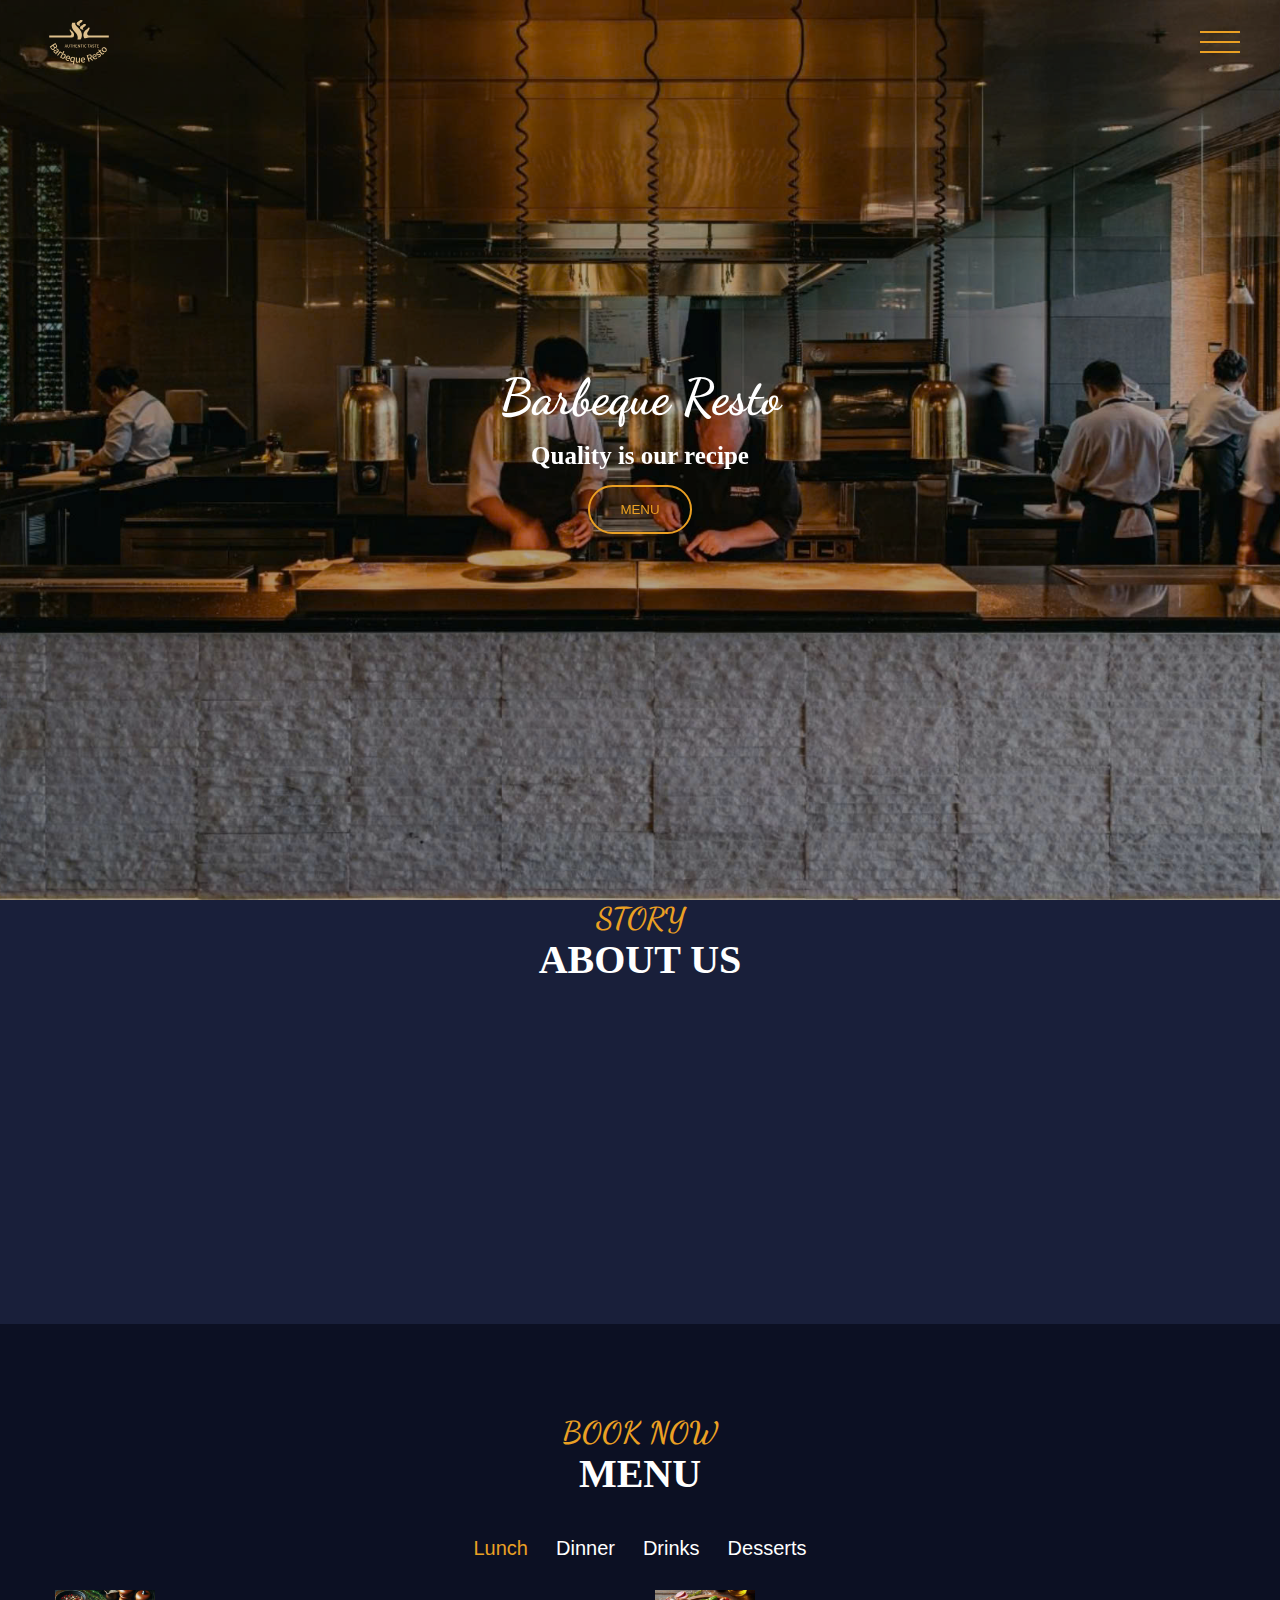
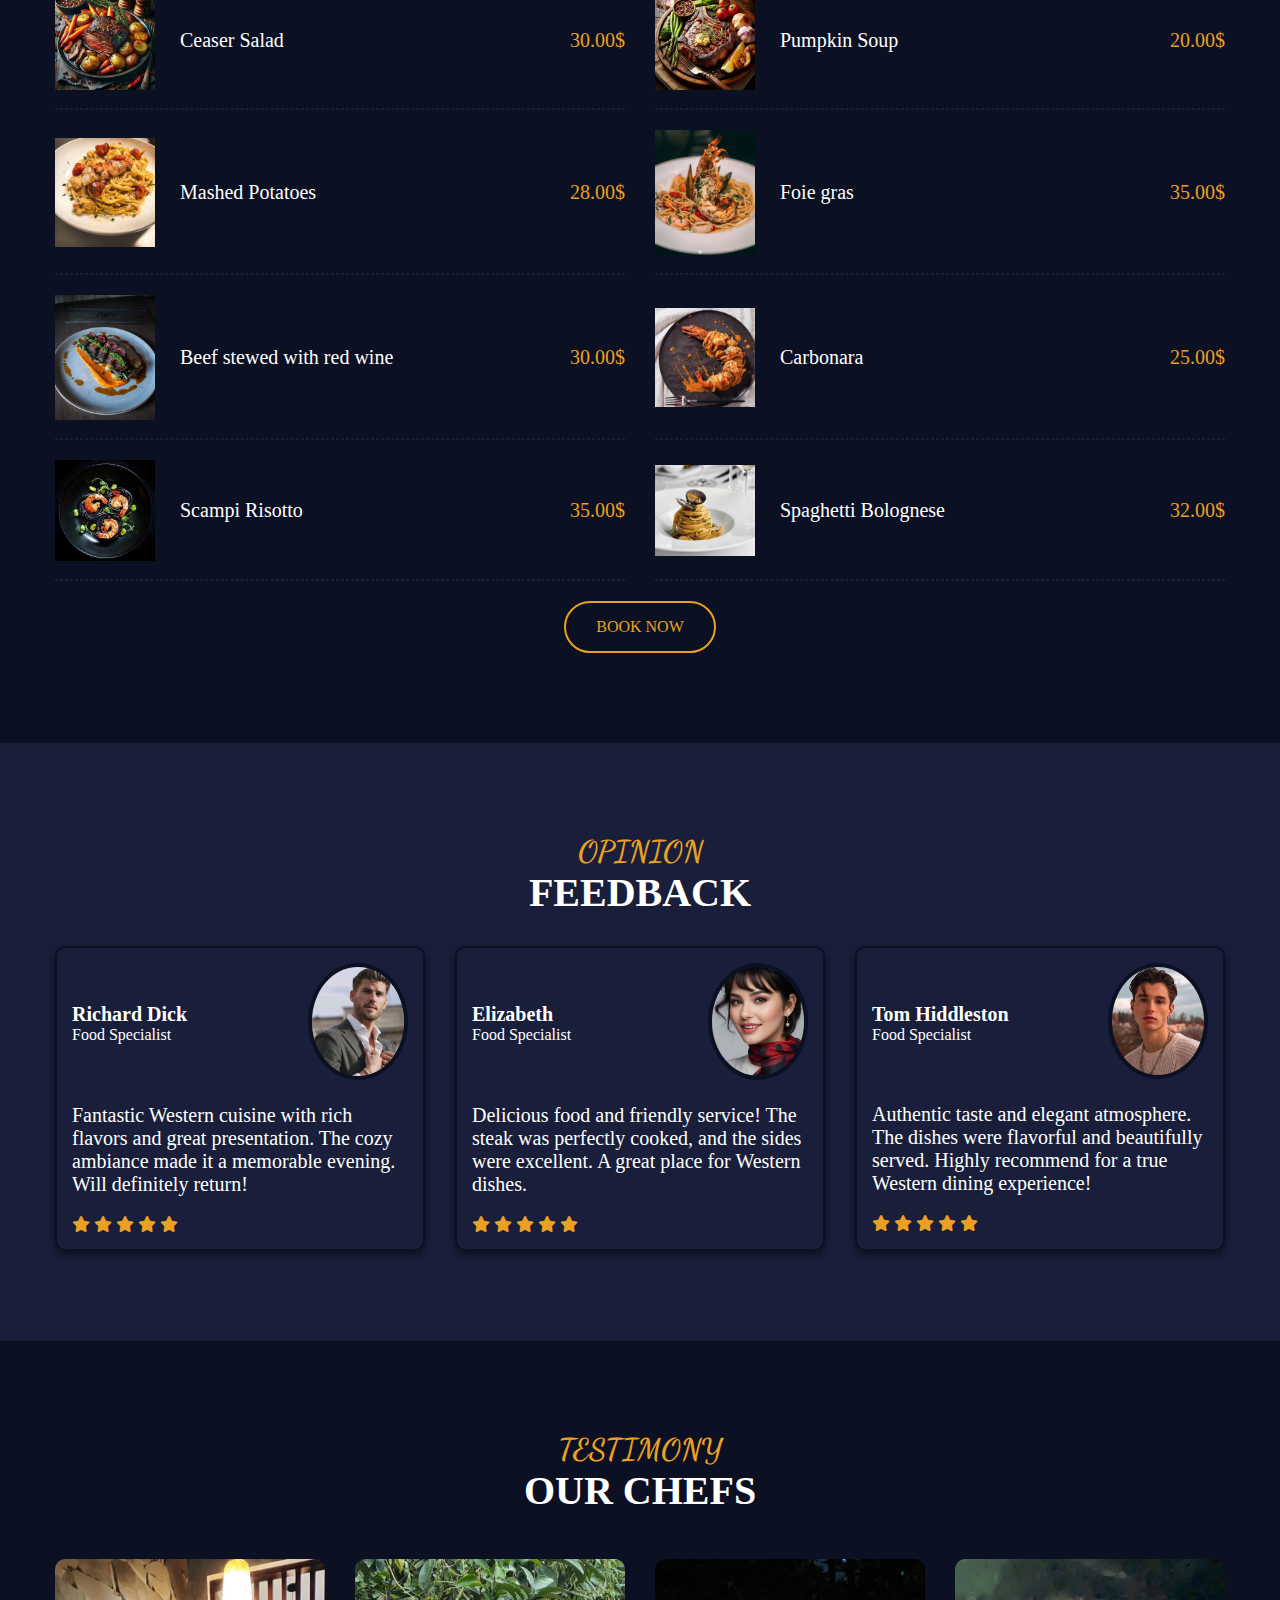
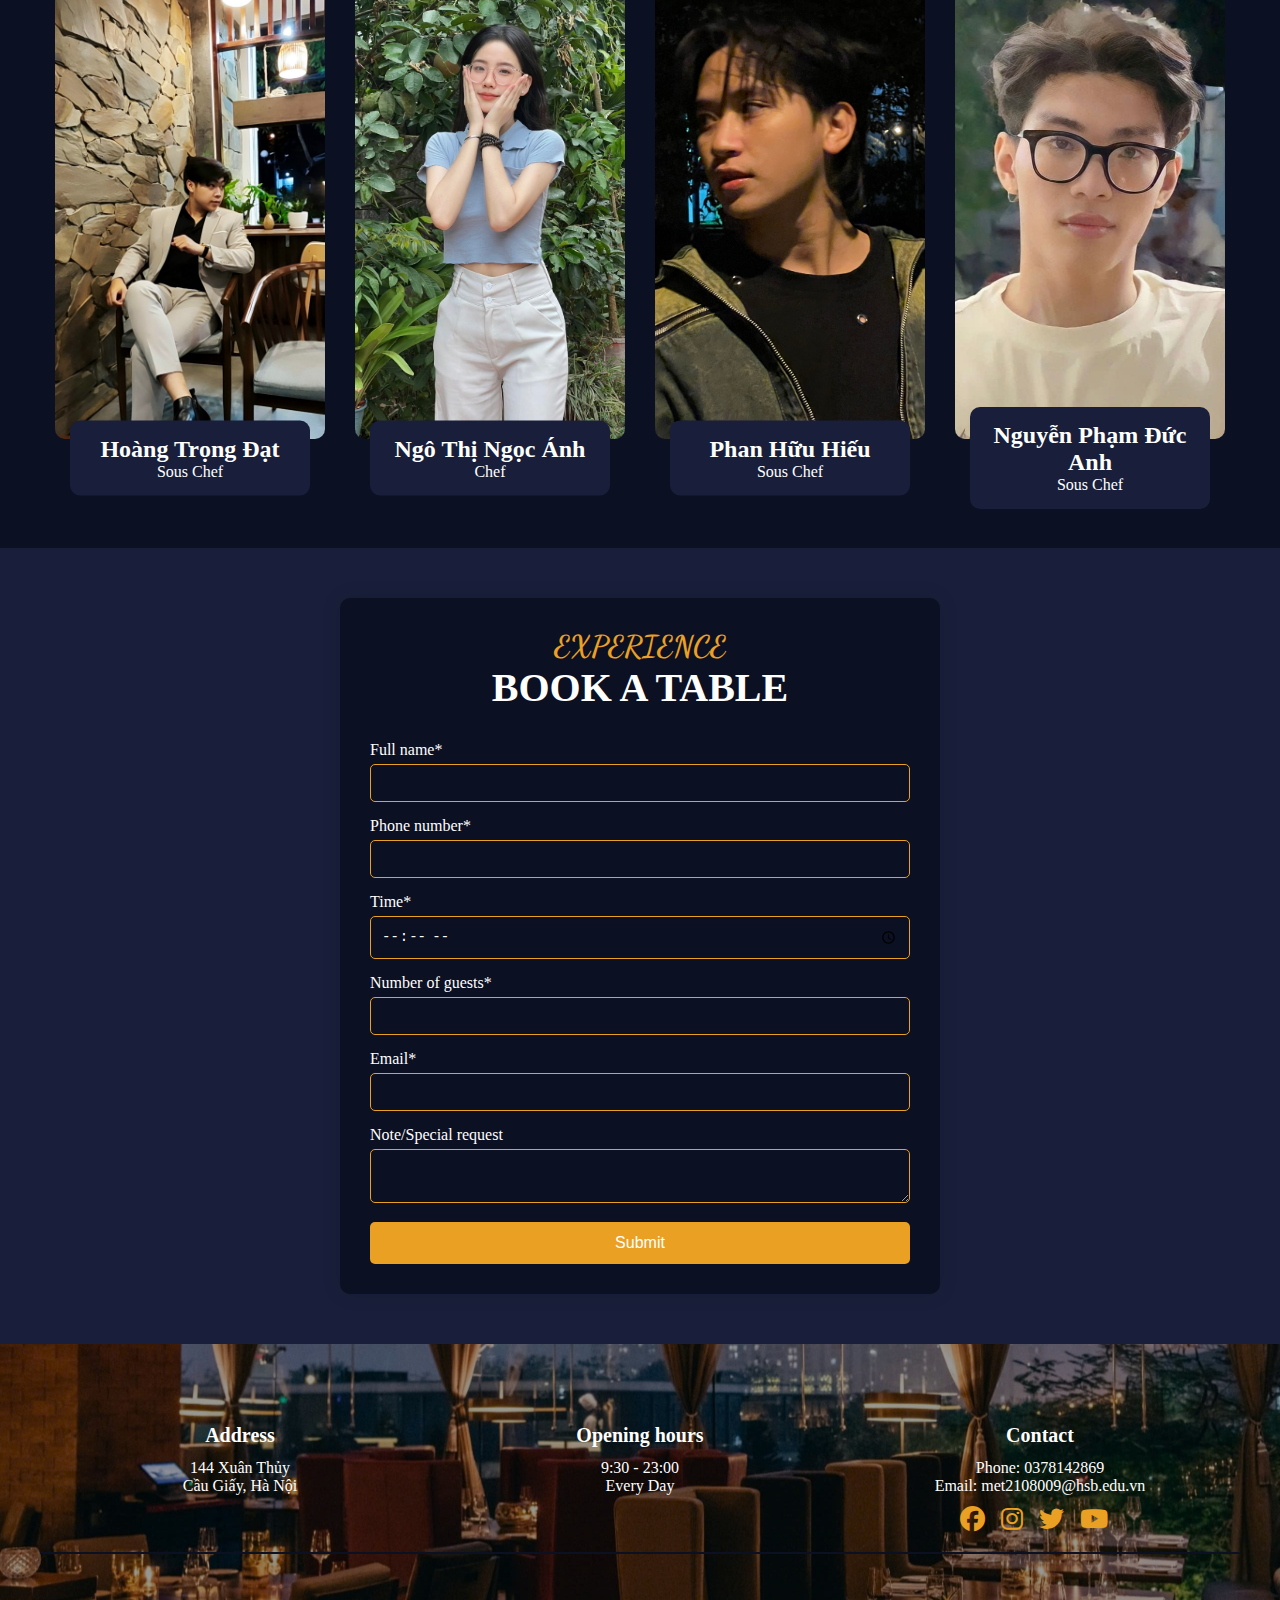
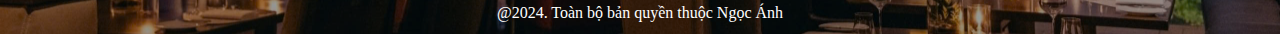
==== commit 0d02a17b: "final" ====
--- a/index.html
+++ b/index.html
@@ -12,6 +12,7 @@
 </head>
 <body>
     <section class="top">
+        <h2 class="visually-hidden"></h2>
         <div class="container">
             <div class="row justify-content">
                 <div class="logo"><img src="images/logo1.svg" alt=""></div>
@@ -35,9 +36,8 @@
         <div class="big-image-content" data-aos="fade-up" data-aos-duration="1500" >
             <h2>Barbeque Resto</h2>
             <p>Quality is our recipe</p>
-            <a href="#menu">
-                <button class="big-image-content-btn btn">MENU</button>
-            </a>
+            <button class="big-image-content-btn btn" onclick="window.location.href='#menu';">MENU</button>
+
         </div>
     </section>
     <section class="about .section-pading">
@@ -51,11 +51,8 @@
                     <div class="about-item" data-aos="fade-up-right" data-aos-duration="1500">
                         <h2>Welcome to Barbeque Resto</h2>
                         <p>At Barbeque Resto, we believe that every meal should be an experience. Inspired by the rich culinary traditions of the West, our journey began with a passion for bringing authentic flavors to life. From the bustling streets of Paris to the charming cafes of Rome, our chefs have traveled far and wide to capture the essence of Western cuisine. Each dish we create tells a story—a story of tradition, innovation, and the love of good food shared among friends and family.</p>
-                        <a href="#menu"> 
-                            <button class="btn">
-                                VIEW MENU
-                            </button>
-                        </a>  
+                        <button class="btn" onclick="location.href='#menu'">VIEW MENU</button>
+
                     </div>
                     <div class="about-item" data-aos="fade-up-left" data-aos-duration="1500">
                         <div class="about-item-img">
--- a/style.css
+++ b/style.css
@@ -548,7 +548,8 @@
     font-size: 25px;
     margin-right: 12px;
     cursor: pointer;
-    transition: var(--sub-color);
+    color: var(--sub-color);
+    transition: color 0.3s ease;;
 }
 .footer-item i:hover {
     color: var(--sub-color);
